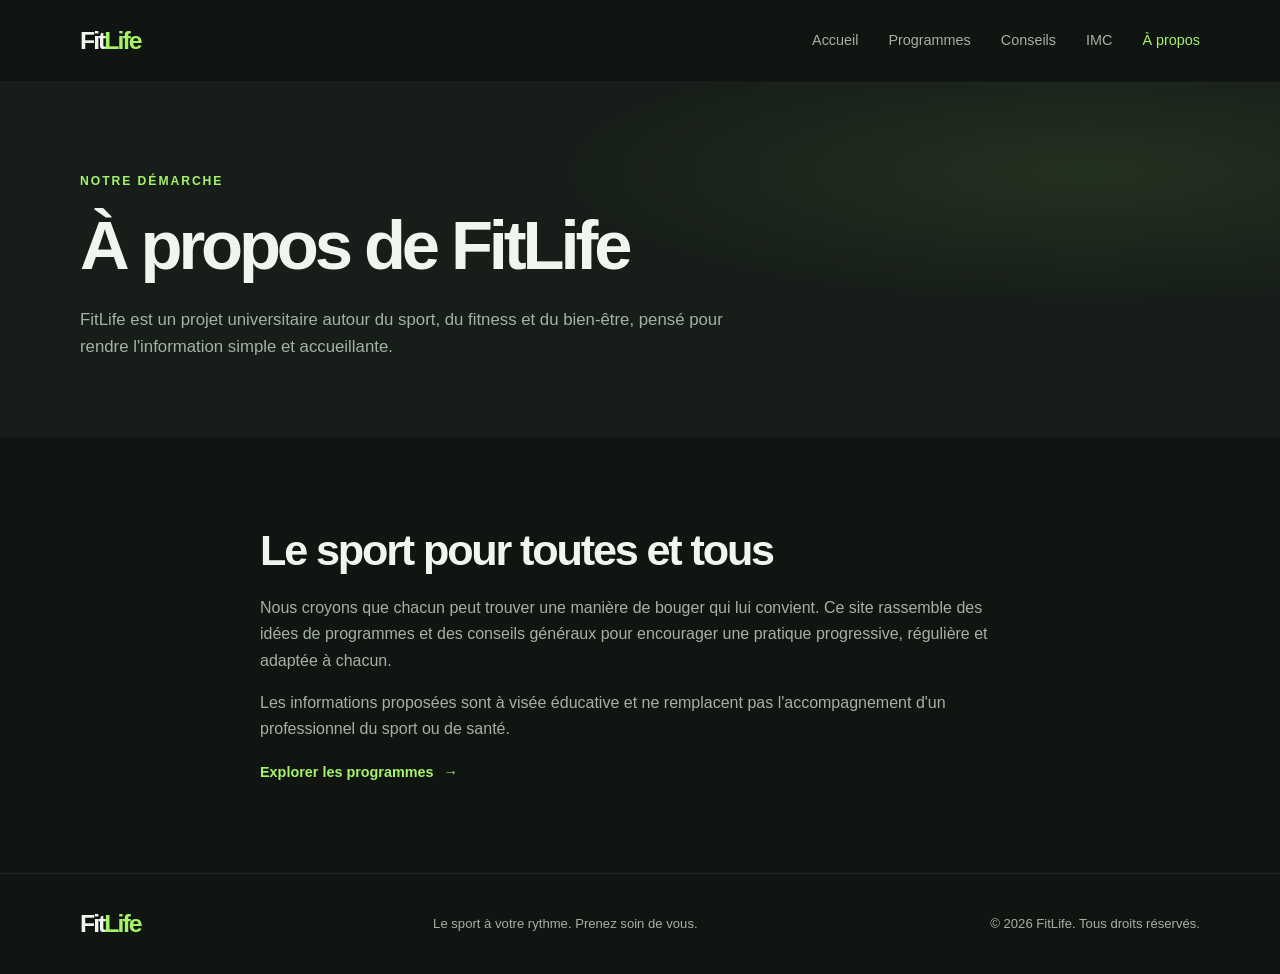
==== pages/apropos.html @ 38a32887 "Ajout des pages et fonctionnalités de FitLife" ====
<!doctype html>
<html lang="fr">
<head>
  <meta charset="utf-8">
  <meta name="viewport" content="width=device-width, initial-scale=1">
  <meta name="description" content="Découvrez la démarche de FitLife, un projet consacré au sport accessible et au bien-être.">
  <title>À propos — FitLife</title>
  <link rel="stylesheet" href="../css/style.css">
  <script src="../js/script.js" defer></script>
</head>
<body>
  <header class="site-header">
    <div class="container header-content">
      <a class="brand" href="../index.html" aria-label="FitLife, accueil">Fit<span>Life</span></a>
      <button class="menu-toggle" type="button" aria-expanded="false" aria-controls="main-navigation">
        <span class="menu-toggle-label">Menu</span>
        <span class="menu-toggle-icon" aria-hidden="true"></span>
      </button>
      <nav class="navigation" id="main-navigation" aria-label="Navigation principale">
        <a href="../index.html">Accueil</a>
        <a href="programmes.html">Programmes</a>
        <a href="conseils.html">Conseils</a>
        <a href="imc.html">IMC</a>
        <a class="active" href="apropos.html" aria-current="page">À propos</a>
      </nav>
    </div>
  </header>
  <main>
    <section class="page-hero">
      <div class="container">
        <p class="eyebrow">Notre démarche</p>
        <h1>À propos de FitLife</h1>
        <p>FitLife est un projet universitaire autour du sport, du fitness et du bien-être, pensé pour rendre l'information simple et accueillante.</p>
      </div>
    </section>
    <section class="section">
      <div class="container narrow-copy">
        <h2>Le sport pour toutes et tous</h2>
        <p>Nous croyons que chacun peut trouver une manière de bouger qui lui convient. Ce site rassemble des idées de programmes et des conseils généraux pour encourager une pratique progressive, régulière et adaptée à chacun.</p>
        <p>Les informations proposées sont à visée éducative et ne remplacent pas l'accompagnement d'un professionnel du sport ou de santé.</p>
        <a class="text-link" href="programmes.html">Explorer les programmes <span aria-hidden="true">→</span></a>
      </div>
    </section>
  </main>
  <footer class="site-footer">
    <div class="container footer-content">
      <a class="brand" href="../index.html" aria-label="FitLife, accueil">Fit<span>Life</span></a>
      <p>Le sport à votre rythme. Prenez soin de vous.</p>
      <small>© 2026 FitLife. Tous droits réservés.</small>
    </div>
  </footer>
</body>
</html>
---- css/style.css ----
:root {
  color-scheme: dark;
  --color-bg: #101512;
  --color-surface: #171e19;
  --color-surface-light: #202a23;
  --color-text: #f1f5f0;
  --color-muted: #a5b0a7;
  --color-accent: #a6f36a;
  --color-accent-dark: #1c2c18;
  --font-body: "Segoe UI", sans-serif;
  --font-heading: "Segoe UI", sans-serif;
}

* {
  box-sizing: border-box;
}

html {
  scroll-behavior: smooth;
}

body {
  margin: 0;
  background: var(--color-bg);
  color: var(--color-text);
  font-family: var(--font-body);
  line-height: 1.65;
}

a {
  color: inherit;
  text-decoration: none;
}

a:focus-visible,
button:focus-visible {
  outline: 2px solid var(--color-accent);
  outline-offset: 4px;
}

.container {
  width: min(1120px, calc(100% - 48px));
  margin-inline: auto;
}

.site-header {
  position: relative;
  z-index: 2;
  border-bottom: 1px solid rgb(255 255 255 / 7%);
  background: var(--color-bg);
}

.header-content,
.navigation,
.footer-content {
  display: flex;
  align-items: center;
}

.header-content {
  min-height: 82px;
  justify-content: space-between;
  gap: 32px;
}

.brand {
  font-family: var(--font-heading);
  font-size: 1.55rem;
  font-weight: 800;
  letter-spacing: -0.08em;
}

.brand span,
.hero h1 span {
  color: var(--color-accent);
}

.navigation {
  gap: 30px;
}

.navigation a {
  color: var(--color-muted);
  font-size: 0.9rem;
  transition: color 160ms ease;
}

.navigation a:hover,
.navigation a.active {
  color: var(--color-accent);
}

.js .menu-toggle {
  display: none;
}

.hero {
  position: relative;
  display: flex;
  min-height: 570px;
  align-items: center;
  overflow: hidden;
  background:
    radial-gradient(ellipse at 78% 46%, rgb(111 166 73 / 18%), transparent 30%),
    linear-gradient(115deg, #101512 35%, #162019 100%);
}

.hero-content {
  position: relative;
  z-index: 1;
  padding-block: 88px;
}

.eyebrow {
  margin: 0 0 14px;
  color: var(--color-accent);
  font-size: 0.76rem;
  font-weight: 700;
  letter-spacing: 0.16em;
  text-transform: uppercase;
}

h1,
h2,
h3,
p {
  margin-top: 0;
}

h1,
h2,
h3 {
  font-family: var(--font-heading);
  line-height: 1.2;
}

.hero h1 {
  max-width: 700px;
  margin-bottom: 20px;
  font-size: clamp(2.8rem, 7vw, 5.5rem);
  letter-spacing: -0.065em;
}

.hero-copy {
  max-width: 560px;
  margin-bottom: 32px;
  color: var(--color-muted);
  font-size: 1.08rem;
}

.button {
  display: inline-flex;
  min-height: 52px;
  align-items: center;
  gap: 18px;
  padding: 0 22px;
  border-radius: 4px;
  background: var(--color-accent);
  color: #11170f;
  font-size: 0.9rem;
  font-weight: 700;
  transition: background 160ms ease, transform 160ms ease;
}

.button:hover {
  transform: translateY(-2px);
  background: #bbff8b;
}

.button span {
  font-size: 1.2rem;
}

.hero-decoration {
  position: absolute;
  top: 50%;
  right: max(6%, calc((100vw - 1120px) / 2));
  width: min(29vw, 370px);
  aspect-ratio: 1;
  border: 1px solid rgb(166 243 106 / 26%);
  border-radius: 50%;
  transform: translateY(-50%);
}

.hero-decoration::before,
.hero-decoration::after {
  position: absolute;
  border: 1px solid rgb(166 243 106 / 17%);
  border-radius: 50%;
  content: "";
  inset: 12%;
}

.hero-decoration::after {
  background: radial-gradient(circle, rgb(166 243 106 / 12%), transparent 66%);
  inset: 25%;
}

.section {
  padding-block: 88px;
}

.intro-grid {
  display: grid;
  grid-template-columns: 0.8fr 1.2fr;
  align-items: start;
  gap: 64px;
}

.intro h2,
.highlights h2,
.narrow-copy h2 {
  margin-bottom: 18px;
  font-size: clamp(1.8rem, 4vw, 2.7rem);
  letter-spacing: -0.05em;
}

.intro-copy p,
.narrow-copy p {
  color: var(--color-muted);
}

.text-link {
  display: inline-flex;
  align-items: center;
  gap: 10px;
  color: var(--color-accent);
  font-size: 0.9rem;
  font-weight: 700;
}

.text-link:hover {
  text-decoration: underline;
  text-underline-offset: 5px;
}

.highlights {
  background: var(--color-surface);
}

.highlights h2 {
  margin-bottom: 36px;
}

.card-grid {
  display: grid;
  grid-template-columns: repeat(3, minmax(0, 1fr));
  gap: 18px;
}

.feature-card {
  min-height: 255px;
  padding: 28px;
  border: 1px solid rgb(255 255 255 / 8%);
  background: var(--color-bg);
}

.card-number {
  display: block;
  margin-bottom: 28px;
  color: var(--color-accent);
  font-family: var(--font-heading);
  font-size: 0.8rem;
  font-weight: 700;
}

.feature-card h2,
.feature-card h3 {
  margin-bottom: 12px;
  font-size: 1.18rem;
}

.feature-card p {
  margin-bottom: 22px;
  color: var(--color-muted);
  font-size: 0.92rem;
}

.page-hero {
  padding-block: 88px 76px;
  background:
    radial-gradient(ellipse at 85% 25%, rgb(111 166 73 / 14%), transparent 34%),
    var(--color-surface);
}

.page-hero h1 {
  margin-bottom: 18px;
  font-size: clamp(2.5rem, 6vw, 4.3rem);
  letter-spacing: -0.06em;
}

.page-hero p:last-child {
  max-width: 670px;
  margin-bottom: 0;
  color: var(--color-muted);
  font-size: 1.05rem;
}

.section-muted {
  background: var(--color-surface);
}

.narrow-copy {
  max-width: 760px;
}

.narrow-copy h2:not(:first-child) {
  margin-top: 32px;
}

.notice {
  margin-top: 36px;
  padding: 24px 28px;
  border-left: 3px solid var(--color-accent);
  background: var(--color-surface);
}

.notice h2 {
  font-size: 1.2rem;
}

.notice p {
  margin-bottom: 0;
}

.site-footer {
  border-top: 1px solid rgb(255 255 255 / 7%);
}

.footer-content {
  min-height: 100px;
  justify-content: space-between;
  gap: 24px;
}

.footer-content p,
.footer-content small {
  margin: 0;
  color: var(--color-muted);
  font-size: 0.82rem;
}

@media (max-width: 760px) {
  .container {
    width: min(100% - 36px, 560px);
  }

  .header-content {
    min-height: 72px;
    flex-wrap: wrap;
    gap: 0;
    padding-block: 14px;
  }

  .menu-toggle {
    display: inline-flex;
    min-height: 42px;
    align-items: center;
    gap: 10px;
    padding: 0 12px;
    border: 1px solid rgb(255 255 255 / 15%);
    border-radius: 4px;
    background: transparent;
    color: var(--color-text);
    font: inherit;
    font-size: 0.85rem;
  }

  .menu-toggle-icon,
  .menu-toggle-icon::before,
  .menu-toggle-icon::after {
    display: block;
    width: 17px;
    height: 2px;
    background: var(--color-accent);
  }

  .menu-toggle-icon {
    position: relative;
  }

  .menu-toggle-icon::before,
  .menu-toggle-icon::after {
    position: absolute;
    content: "";
  }

  .menu-toggle-icon::before {
    top: -6px;
  }

  .menu-toggle-icon::after {
    top: 6px;
  }

  .navigation {
    width: 100%;
    flex-direction: column;
    align-items: stretch;
    gap: 0;
    padding-top: 12px;
  }

  .js .navigation {
    display: none;
  }

  .js .navigation.is-open {
    display: flex;
  }

  .navigation a {
    padding: 10px 0;
    border-top: 1px solid rgb(255 255 255 / 7%);
  }

  .hero {
    min-height: 510px;
  }

  .hero-content {
    padding-block: 72px;
  }

  .hero-decoration {
    top: auto;
    right: -12%;
    bottom: -20%;
    width: 58vw;
    transform: none;
  }

  .section {
    padding-block: 64px;
  }

  .intro-grid {
    grid-template-columns: 1fr;
    gap: 10px;
  }

  .card-grid {
    grid-template-columns: 1fr;
  }

  .feature-card {
    min-height: 0;
  }

  .card-number {
    margin-bottom: 18px;
  }

  .page-hero {
    padding-block: 68px 56px;
  }

  .footer-content {
    min-height: 0;
    flex-direction: column;
    align-items: flex-start;
    gap: 8px;
    padding-block: 26px;
  }
}

@media (prefers-reduced-motion: reduce) {
  html {
    scroll-behavior: auto;
  }

  *,
  *::before,
  *::after {
    transition-duration: 0.01ms !important;
  }
}

/* Calculateur IMC */

.imc-section {
    padding: 50px 20px;
}

#imc-form {
    display: flex;
    flex-direction: column;
    gap: 15px;
    max-width: 450px;
    margin-top: 25px;
}

#imc-form input {
    padding: 12px;
    border: 1px solid #22c55e;
    border-radius: 8px;
    font-size: 16px;
}

#imc-form button {
    padding: 14px;
    background-color: #a3f36b;
    color: #111827;
    border: none;
    border-radius: 8px;
    font-weight: bold;
    cursor: pointer;
}

#imc-form button:hover {
    background-color: #86d956;
}

#resultat-imc {
    margin-top: 25px;
    font-size: 24px;
    font-weight: bold;
    color: #a3f36b;
}

.imc-note {
    font-size: 14px;
    color: #b6c0ba;
}

/* Filtres des programmes */

.filtres-section {
    padding-bottom: 10px;
}

.filtres {
    display: flex;
    flex-wrap: wrap;
    gap: 12px;
    margin-top: 25px;
}

.filtre-btn {
    padding: 12px 20px;
    background-color: #26352c;
    color: white;
    border: 1px solid #86d956;
    border-radius: 8px;
    cursor: pointer;
}

.filtre-btn:hover,
.filtre-btn.actif {
    background-color: #a3f36b;
    color: #111827;
}

.feature-card[hidden] {
    display: none;
}
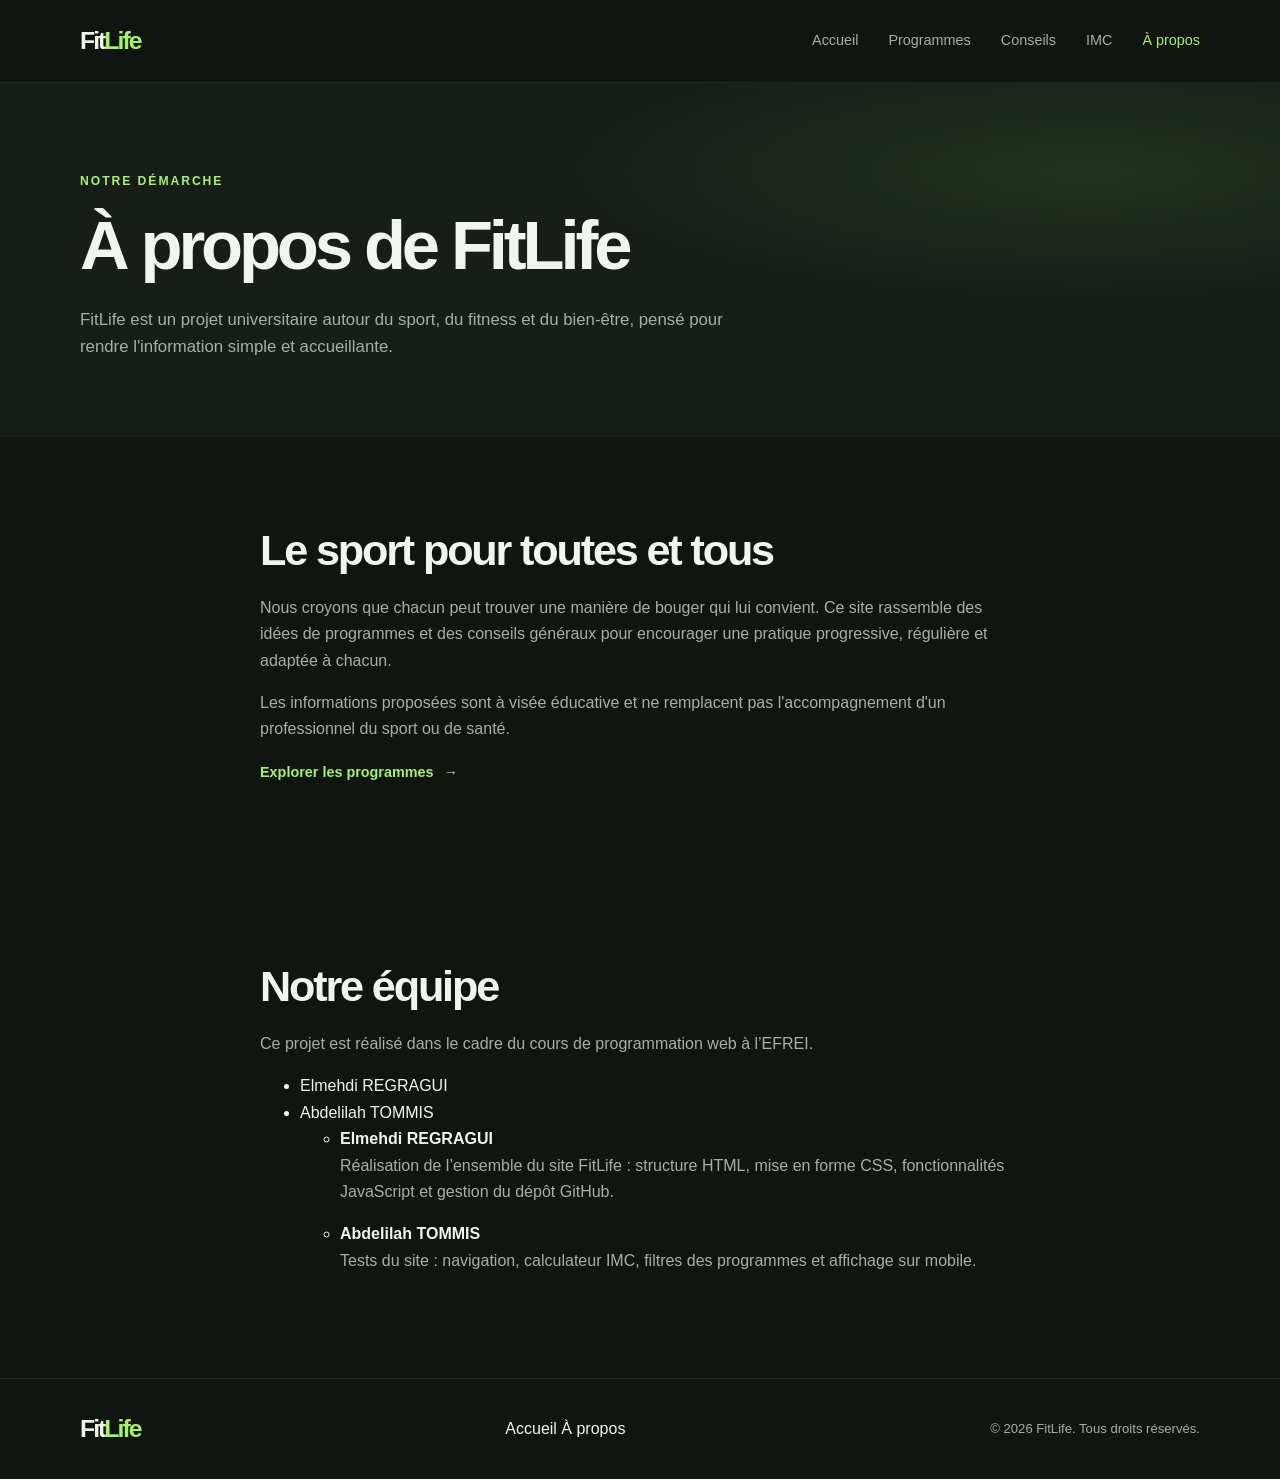
==== commit 5484f9bf: "Ajout de l’équipe, des liens du footer et des messages IMC" ====
--- a/pages/apropos.html
+++ b/pages/apropos.html
@@ -41,11 +41,33 @@
         <a class="text-link" href="programmes.html">Explorer les programmes <span aria-hidden="true">→</span></a>
       </div>
     </section>
-  </main>
+  </main><section class="section">
+  <div class="container narrow-copy">
+    <h2>Notre équipe</h2>
+    <p>Ce projet est réalisé dans le cadre du cours de programmation web à l’EFREI.</p>
+    <ul>
+      <li>Elmehdi REGRAGUI</li>
+      <li>Abdelilah TOMMIS</li>
+   <ul>
+  <li>
+    <strong>Elmehdi REGRAGUI</strong>
+    <p>Réalisation de l’ensemble du site FitLife : structure HTML,
+      mise en forme CSS, fonctionnalités JavaScript et gestion du dépôt GitHub.</p>
+  </li>
+  <li>
+    <strong>Abdelilah TOMMIS</strong>
+   <p>Tests du site : navigation, calculateur IMC, filtres des programmes et affichage sur mobile.</p>
+  </li>
+</ul>
+  </div>
+</section>
   <footer class="site-footer">
     <div class="container footer-content">
       <a class="brand" href="../index.html" aria-label="FitLife, accueil">Fit<span>Life</span></a>
-      <p>Le sport à votre rythme. Prenez soin de vous.</p>
+     <nav aria-label="Navigation de bas de page">
+  <a href="../index.html">Accueil</a>
+  <a href="apropos.html" aria-current="page">À propos</a>
+</nav>
       <small>© 2026 FitLife. Tous droits réservés.</small>
     </div>
   </footer>
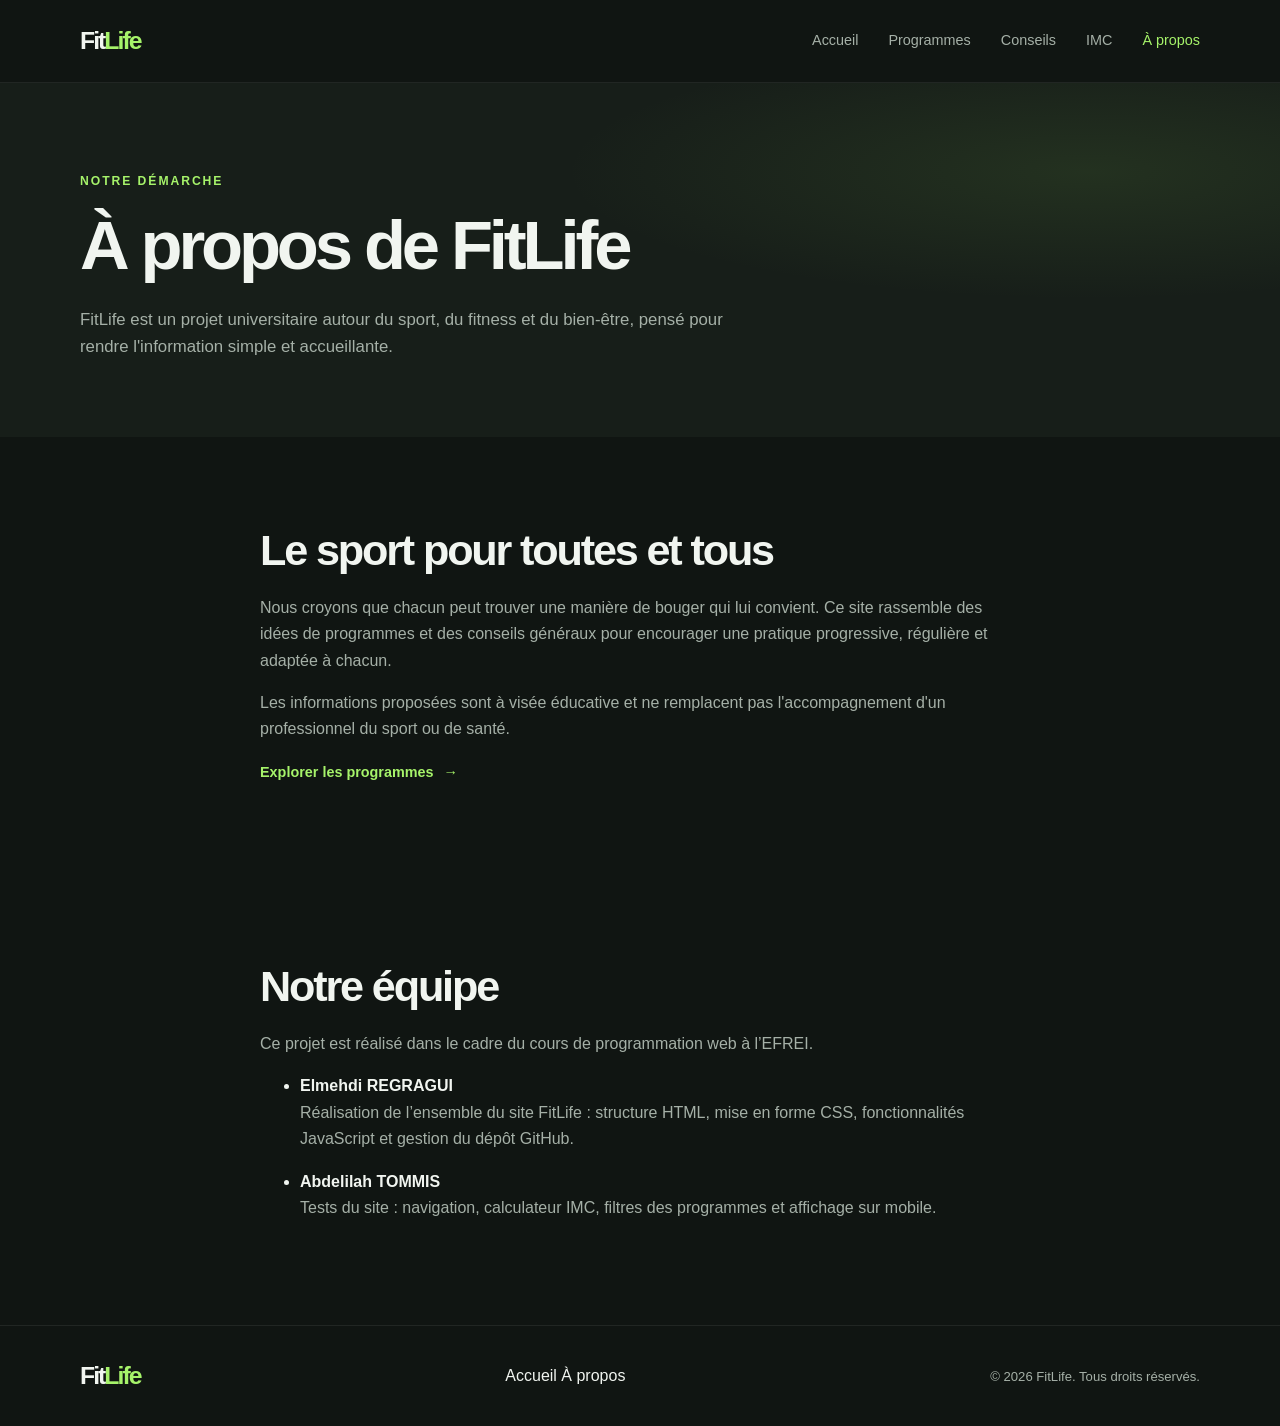
==== commit 1b51dec8: "Fix navigation, HTML structure and validation; add documentation" ====
--- a/pages/apropos.html
+++ b/pages/apropos.html
@@ -41,14 +41,11 @@
         <a class="text-link" href="programmes.html">Explorer les programmes <span aria-hidden="true">→</span></a>
       </div>
     </section>
-  </main><section class="section">
+  <section class="section">
   <div class="container narrow-copy">
     <h2>Notre équipe</h2>
     <p>Ce projet est réalisé dans le cadre du cours de programmation web à l’EFREI.</p>
     <ul>
-      <li>Elmehdi REGRAGUI</li>
-      <li>Abdelilah TOMMIS</li>
-   <ul>
   <li>
     <strong>Elmehdi REGRAGUI</strong>
     <p>Réalisation de l’ensemble du site FitLife : structure HTML,
@@ -61,6 +58,7 @@
 </ul>
   </div>
 </section>
+  </main>
   <footer class="site-footer">
     <div class="container footer-content">
       <a class="brand" href="../index.html" aria-label="FitLife, accueil">Fit<span>Life</span></a>
--- a/css/style.css
+++ b/css/style.css
@@ -90,7 +90,7 @@
   color: var(--color-accent);
 }
 
-.js .menu-toggle {
+.menu-toggle {
   display: none;
 }
 
@@ -352,7 +352,7 @@
     padding-block: 14px;
   }
 
-  .menu-toggle {
+  .js .menu-toggle {
     display: inline-flex;
     min-height: 42px;
     align-items: center;
@@ -554,3 +554,5 @@
 .feature-card[hidden] {
     display: none;
 }
+
+input:focus-visible { outline: 2px solid var(--color-accent); outline-offset: 3px; }
